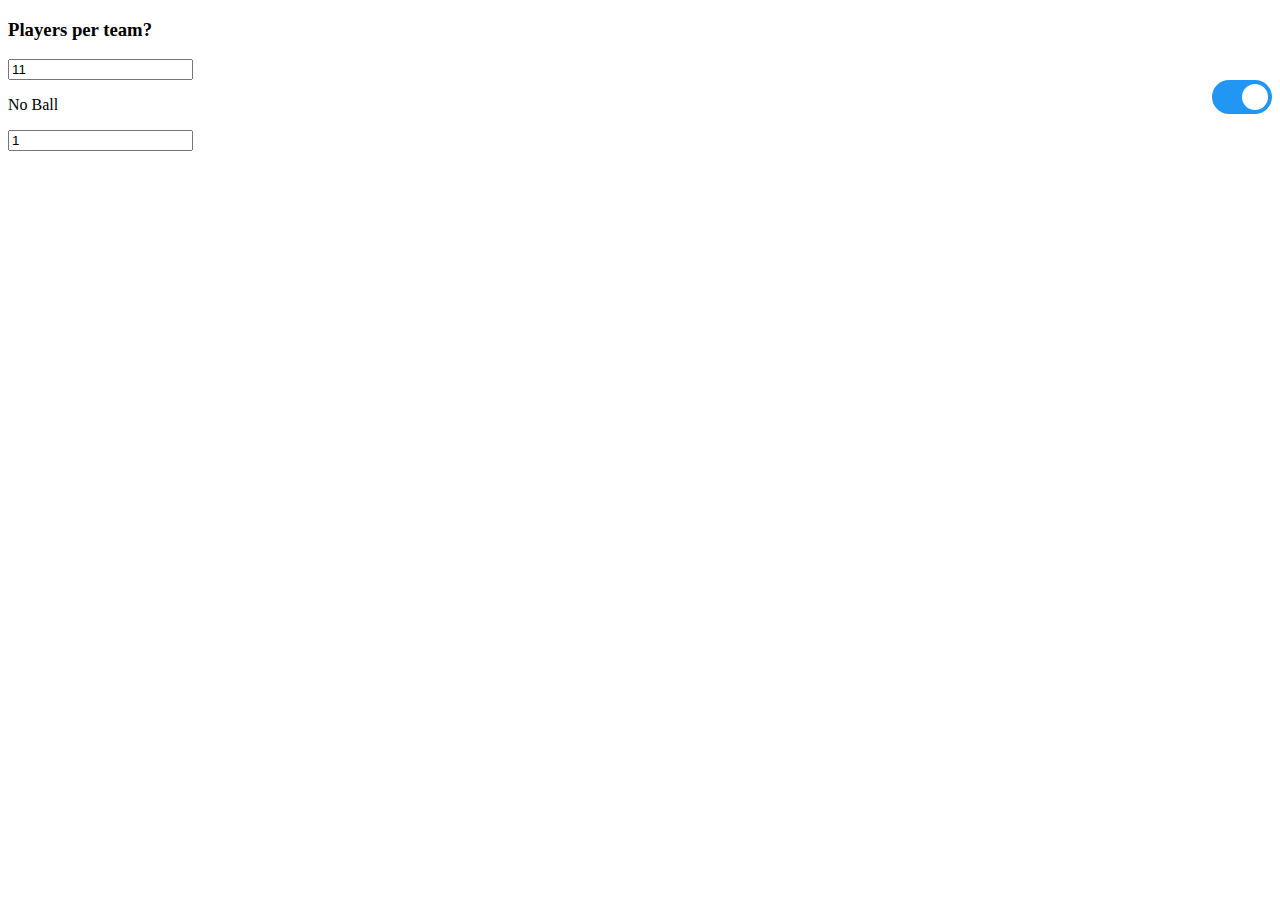
==== advanceSetting.html @ a251f8a7 "first commit" ====
<!DOCTYPE html>
<html lang="en" dir="ltr">
  <head>
    <script src="advanceSetting.js">
    </script>
    <link rel="stylesheet" href="cricket.css">
    <meta charset="utf-8">
    <title></title>
  </head>
  <body>
    <h3>Players per team?</h3>
    <div class="">
      <label for="ppt"></label>
      <input type="number" id="ppt" value="11">
    </div>
    <div class="Players per team?">
      <label for="ppt"></label>
    </div>
    <div class = "noBallHeader">
      <p>No Ball</p>
      <label class="switch">
      <input type="checkbox" checked id= "noBall" onclick="noBall()">
      <span class="slider round"></span>
    </label>
    </div>
    <div>

    <input type="number" id="ppt" value="1">
    </div>
      </body>


  <script src="advanceSetting.js">
  </script>

</html>
---- cricket.css ----
<style>
body {
  font-family: Arial;
}

input[type=text], select {
  width: 100%;
  padding: 12px 20px;
  margin: 8px 0;
  display: block;
  border: 1px solid #ccc;
  border-radius: 4px;
  box-sizing: border-box;
}

input[type=submit] {
  width: 100%;
  background-color: #04AA6D;
  color: white;
  padding: 14px 20px;
  margin: 8px 0;
  border: none;
  border-radius: 4px;
  cursor: pointer;
}

input[type=submit]:hover {
  background-color: #45a049;
}

div.container {
  border-radius: 5px;
  background-color: #f2f2f2;
  padding: 20px;
}

/* AdvnceSetting Toggle */
.switch {
  position: relative;
  display: inline-block;
  width: 60px;
  height: 34px;
}

/* Hide default HTML checkbox */
.switch input {
  opacity: 0;
  width: 0;
  height: 0;
}

/* The slider */
.slider {
  position: absolute;
  cursor: pointer;
  top: 0;
  left: 0;
  right: 0;
  bottom: 0;
  background-color: #ccc;
  -webkit-transition: .4s;
  transition: .4s;
}

.slider:before {
  position: absolute;
  content: "";
  height: 26px;
  width: 26px;
  left: 4px;
  bottom: 4px;
  background-color: white;
  -webkit-transition: .4s;
  transition: .4s;
}

input:checked + .slider {
  background-color: #2196F3;
}

input:focus + .slider {
  box-shadow: 0 0 1px #2196F3;
}

input:checked + .slider:before {
  -webkit-transform: translateX(26px);
  -ms-transform: translateX(26px);
  transform: translateX(26px);
}

/* Rounded sliders */
.slider.round {
  border-radius: 34px;
}

.slider.round:before {
  border-radius: 50%;
}
.noBallHeader{
  display: flex;
  justify-content: space-between;
}
</style>
<body>
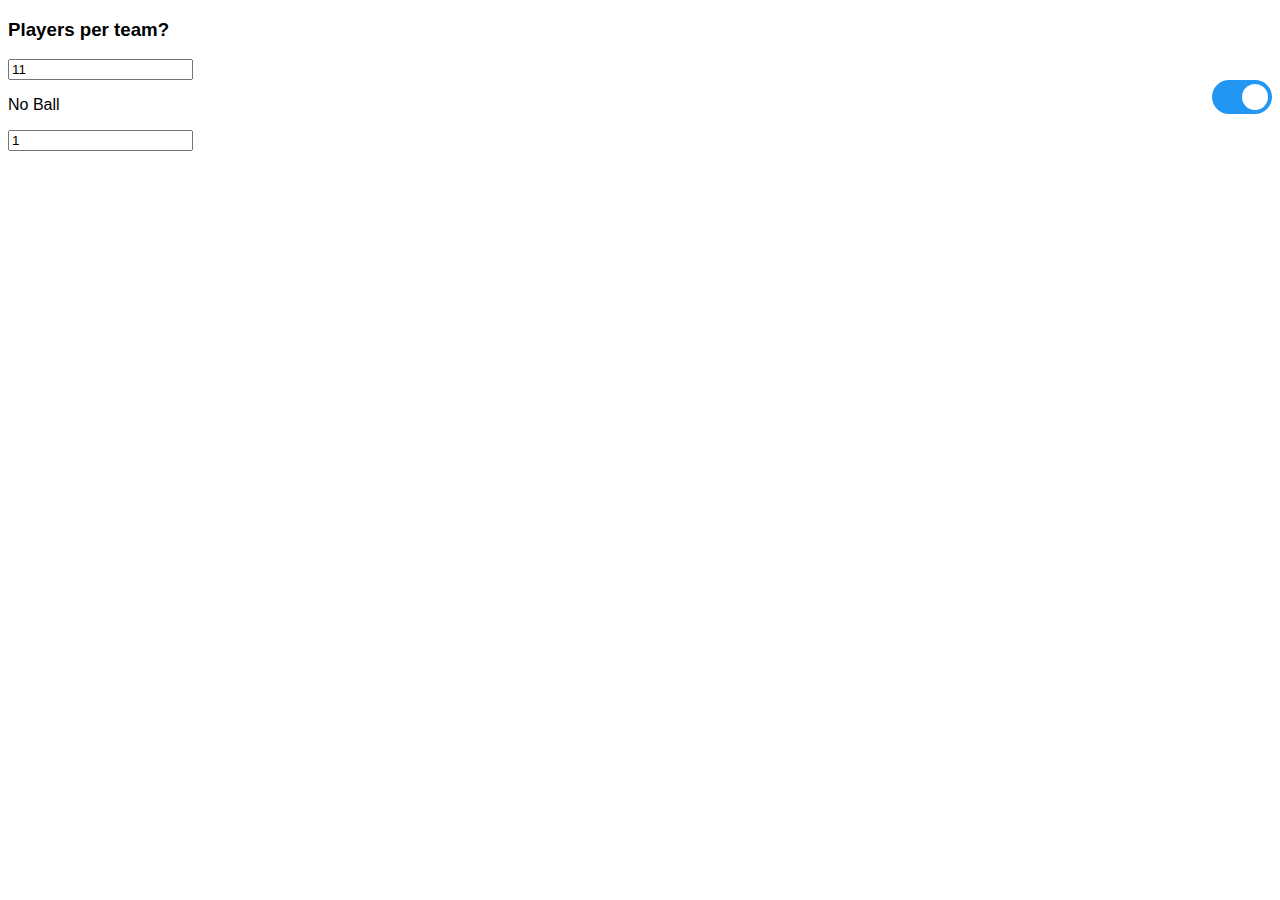
==== commit 5f5df361: "Updated1" ====
--- a/advanceSetting.html
+++ b/advanceSetting.html
@@ -5,13 +5,20 @@
     </script>
     <link rel="stylesheet" href="cricket.css">
     <meta charset="utf-8">
+        <!-- Required meta tags -->
+        <meta charset="utf-8">
+        <meta name="viewport" content="width=device-width, initial-scale=1">
+    
+        <!-- Bootstrap CSS -->
+        <link href="https://cdn.jsdelivr.net/npm/bootstrap@5.0.2/dist/css/bootstrap.min.css" rel="stylesheet" integrity="sha384-EVSTQN3/azprG1Anm3QDgpJLIm9Nao0Yz1ztcQTwFspd3yD65VohhpuuCOmLASjC" crossorigin="anonymous">
+    
     <title></title>
   </head>
   <body>
     <h3>Players per team?</h3>
     <div class="">
       <label for="ppt"></label>
-      <input type="number" id="ppt" value="11">
+      <input type="number" id="playerPerTeam" value="11">
     </div>
     <div class="Players per team?">
       <label for="ppt"></label>
@@ -32,5 +39,6 @@
 
   <script src="advanceSetting.js">
   </script>
-
+  </script>
+  <script src="https://cdn.jsdelivr.net/npm/bootstrap@5.0.2/dist/js/bootstrap.bundle.min.js" integrity="sha384-MrcW6ZMFYlzcLA8Nl+NtUVF0sA7MsXsP1UyJoMp4YLEuNSfAP+JcXn/tWtIaxVXM" crossorigin="anonymous"></script>
 </html>
--- a/cricket.css
+++ b/cricket.css
@@ -1,4 +1,4 @@
-<style>
+
 body {
   font-family: Arial;
 }
@@ -100,5 +100,3 @@
   display: flex;
   justify-content: space-between;
 }
-</style>
-<body>
